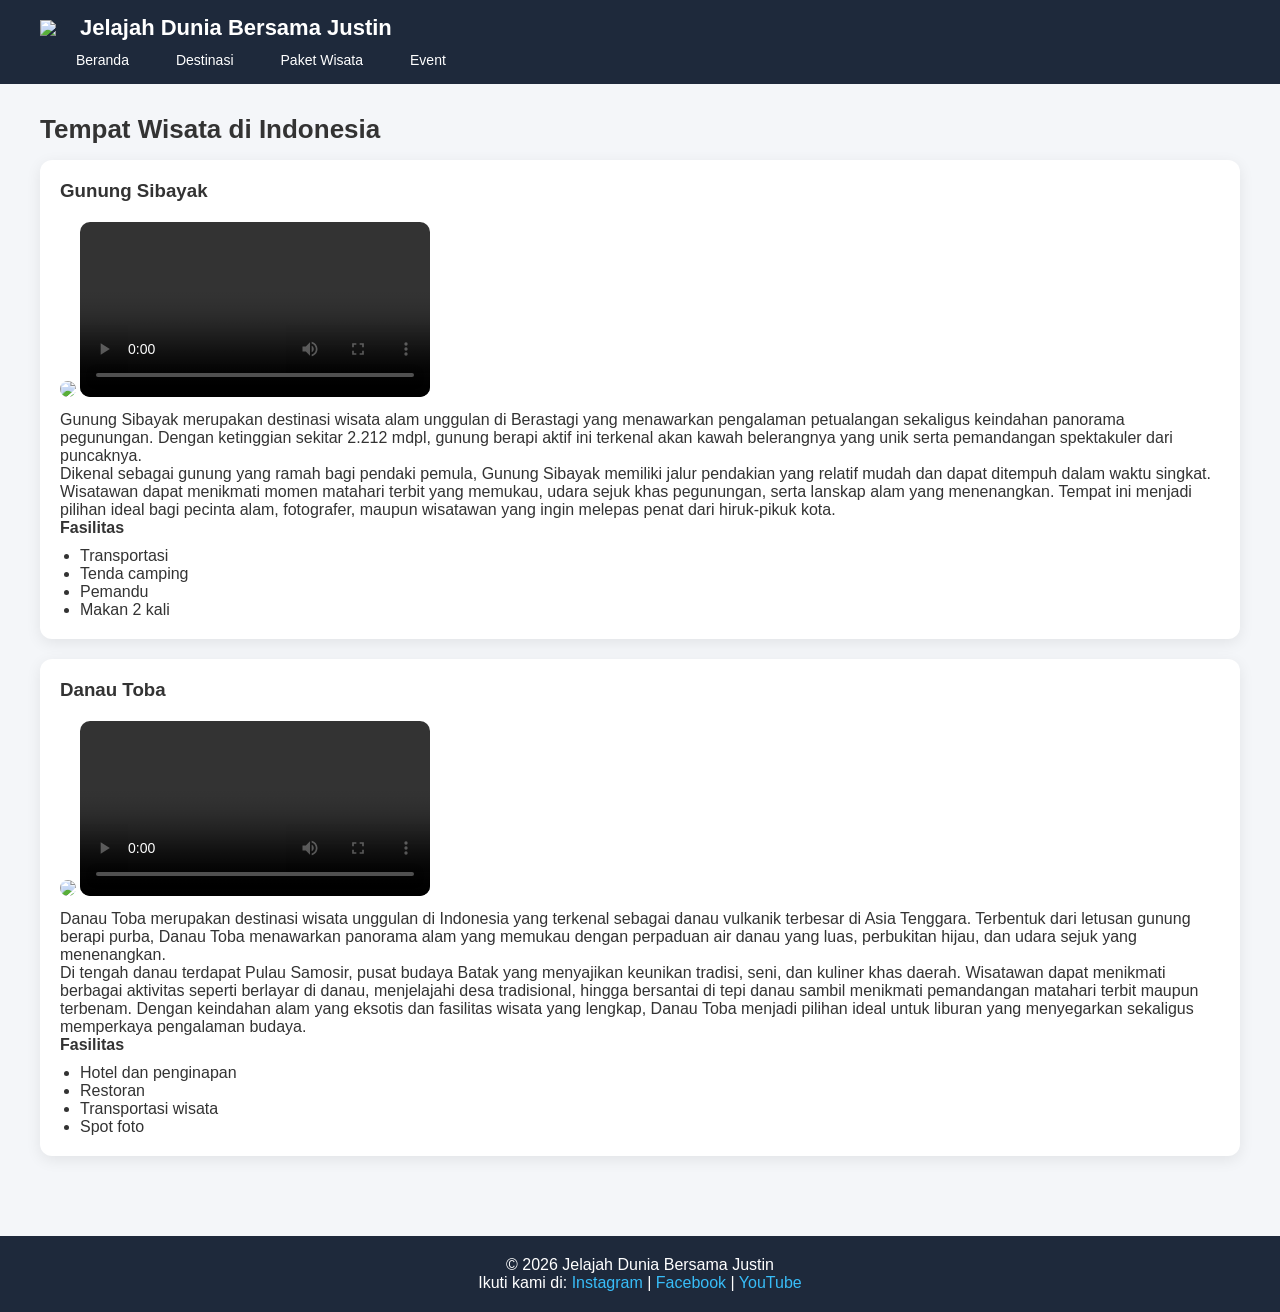
==== index.html @ f4c23b09 "first commit" ====
<!doctype html>
<html lang="id">

<head>
  <meta charset="UTF-8" />
  <title>Jelajah Dunia Bersama Justin</title>
  <link rel="icon" href="logosaya.jpg" />
  <link rel="stylesheet" href="style.css">
</head>

<body>
  <header>
    <div class="container">
      <h1><img src="logosaya.jpg" width="30" />Jelajah Dunia Bersama Justin</h1>
      <div class="button">
        <nav>
          <ul>
            <li><a href="index.html">Beranda</a></li>
            <li><a href="Destinasi.html">Destinasi</a></li>
            <li><a href="Paket Wisata.html">Paket Wisata</a></li>
            <li><a href="Event.html">Event</a></li>
          </ul>
      </div>
      </nav>
    </div>
  </header>
  <main>
    <h2>Tempat Wisata di Indonesia</h2>
    <article>
      <h3>Gunung Sibayak</h3>
      <img src="IPII.jpg" width="300" />
      <video controls width="300">
        <source src="Sibayak.mp4" type="video/mp4" />
      </video>
      <p>
        Gunung Sibayak merupakan destinasi wisata alam unggulan di Berastagi yang menawarkan pengalaman petualangan
        sekaligus keindahan panorama pegunungan. Dengan ketinggian sekitar 2.212 mdpl, gunung berapi aktif ini terkenal
        akan kawah belerangnya yang unik serta pemandangan spektakuler dari puncaknya.
      </p>
      <p>
        Dikenal sebagai gunung yang ramah bagi pendaki pemula, Gunung Sibayak memiliki jalur pendakian yang relatif
        mudah dan dapat ditempuh dalam waktu singkat. Wisatawan dapat menikmati momen matahari terbit yang memukau,
        udara sejuk khas pegunungan, serta lanskap alam yang menenangkan. Tempat ini menjadi pilihan ideal bagi pecinta
        alam, fotografer, maupun wisatawan yang ingin melepas penat dari hiruk-pikuk kota.
      </p>
      <h4>Fasilitas</h4>
      <ul>
        <li>Transportasi</li>
        <li>Tenda camping</li>
        <li>Pemandu</li>
        <li>Makan 2 kali</li>
      </ul>
    </article>

    <article>
      <h3>Danau Toba</h3>
      <img src="PPP.jpg" width="300" />
      <video controls width="300">
        <source src="Danau Toba.mp4" type="video/mp4" />
      </video>
      <p>
        Danau Toba merupakan destinasi wisata unggulan di Indonesia yang terkenal sebagai danau vulkanik terbesar di
        Asia Tenggara. Terbentuk dari letusan gunung berapi purba, Danau Toba menawarkan panorama alam yang memukau
        dengan perpaduan air danau yang luas, perbukitan hijau, dan udara sejuk yang menenangkan.
      </p>
      <p>
        Di tengah danau terdapat Pulau Samosir, pusat budaya Batak yang menyajikan keunikan tradisi, seni, dan kuliner
        khas daerah. Wisatawan dapat menikmati berbagai aktivitas seperti berlayar di danau, menjelajahi desa
        tradisional, hingga bersantai di tepi danau sambil menikmati pemandangan matahari terbit maupun terbenam.
        Dengan keindahan alam yang eksotis dan fasilitas wisata yang lengkap, Danau Toba menjadi pilihan ideal untuk
        liburan yang menyegarkan sekaligus memperkaya pengalaman budaya.
      </p>
      <h4>Fasilitas</h4>
      <ul>
        <li>Hotel dan penginapan</li>
        <li>Restoran</li>
        <li>Transportasi wisata</li>
        <li>Spot foto</li>
      </ul>
    </article>
  </main>
  <footer>
    <p>&copy; 2026 Jelajah Dunia Bersama Justin</p>
    <p>
      Ikuti kami di:
      <a href="#">Instagram</a> | <a href="#">Facebook</a> |
      <a href="#">YouTube</a>
    </p>
  </footer>
</body>

</html>
---- style.css ----
* {
  margin: 0;
  padding: 0;
  box-sizing: border-box;
}

body {
  font-family: 'Segoe UI', sans-serif;
  background-color: #f4f6f9;
  color: #333;
}

header {
  display: flex;
  justify-content: space-between;
  align-items: center;
  background: #1e293b;
  padding: 15px 40px;
  color: white;
}
 
header h1 {
  display: flex;
  align-items: center;
  gap: 10px;
  font-size: 22px;
}

nav ul {
  display: flex;
  gap: 15px;
  list-style: none;
}
 
nav ul li {
  list-style: none;
}
 
nav ul a {
  text-decoration: none;
  color: white;
  padding: 8px 16px;
  border-radius: 20px;
  transition: 0.3s;
  font-size: 14px;
}
 
nav ul a:hover {
  background-color: #38bdf8;
  color: black;
}

main, section {
  padding: 30px 40px;
}

h2 {
  margin-bottom: 15px;
  font-size: 26px;
}

article {
  background: white;
  border-radius: 12px;
  padding: 20px;
  margin-bottom: 20px;
  box-shadow: 0 4px 15px rgba(0,0,0,0.08);
  transition: 0.3s;
}
 
article:hover {
  transform: translateY(-5px);
}
 
article h3 {
  margin-bottom: 10px;
}

article img,
article video {
  border-radius: 10px;
  margin: 10px 0;
  width: 100%;
  max-width: 350px;
}

ul {
  padding-left: 20px;
  margin-top: 10px;
}

aside {
  background: white;
  margin: 30px 40px;
  padding: 20px;
  border-radius: 12px;
  box-shadow: 0 4px 15px rgba(0,0,0,0.08);
}

footer {
  text-align: center;
  padding: 20px;
  background: #1e293b;
  color: white;
  margin-top: 30px;
}
 
footer a {
  color: #38bdf8;
  text-decoration: none;
}
 
footer a:hover {
  text-decoration: underline;
}
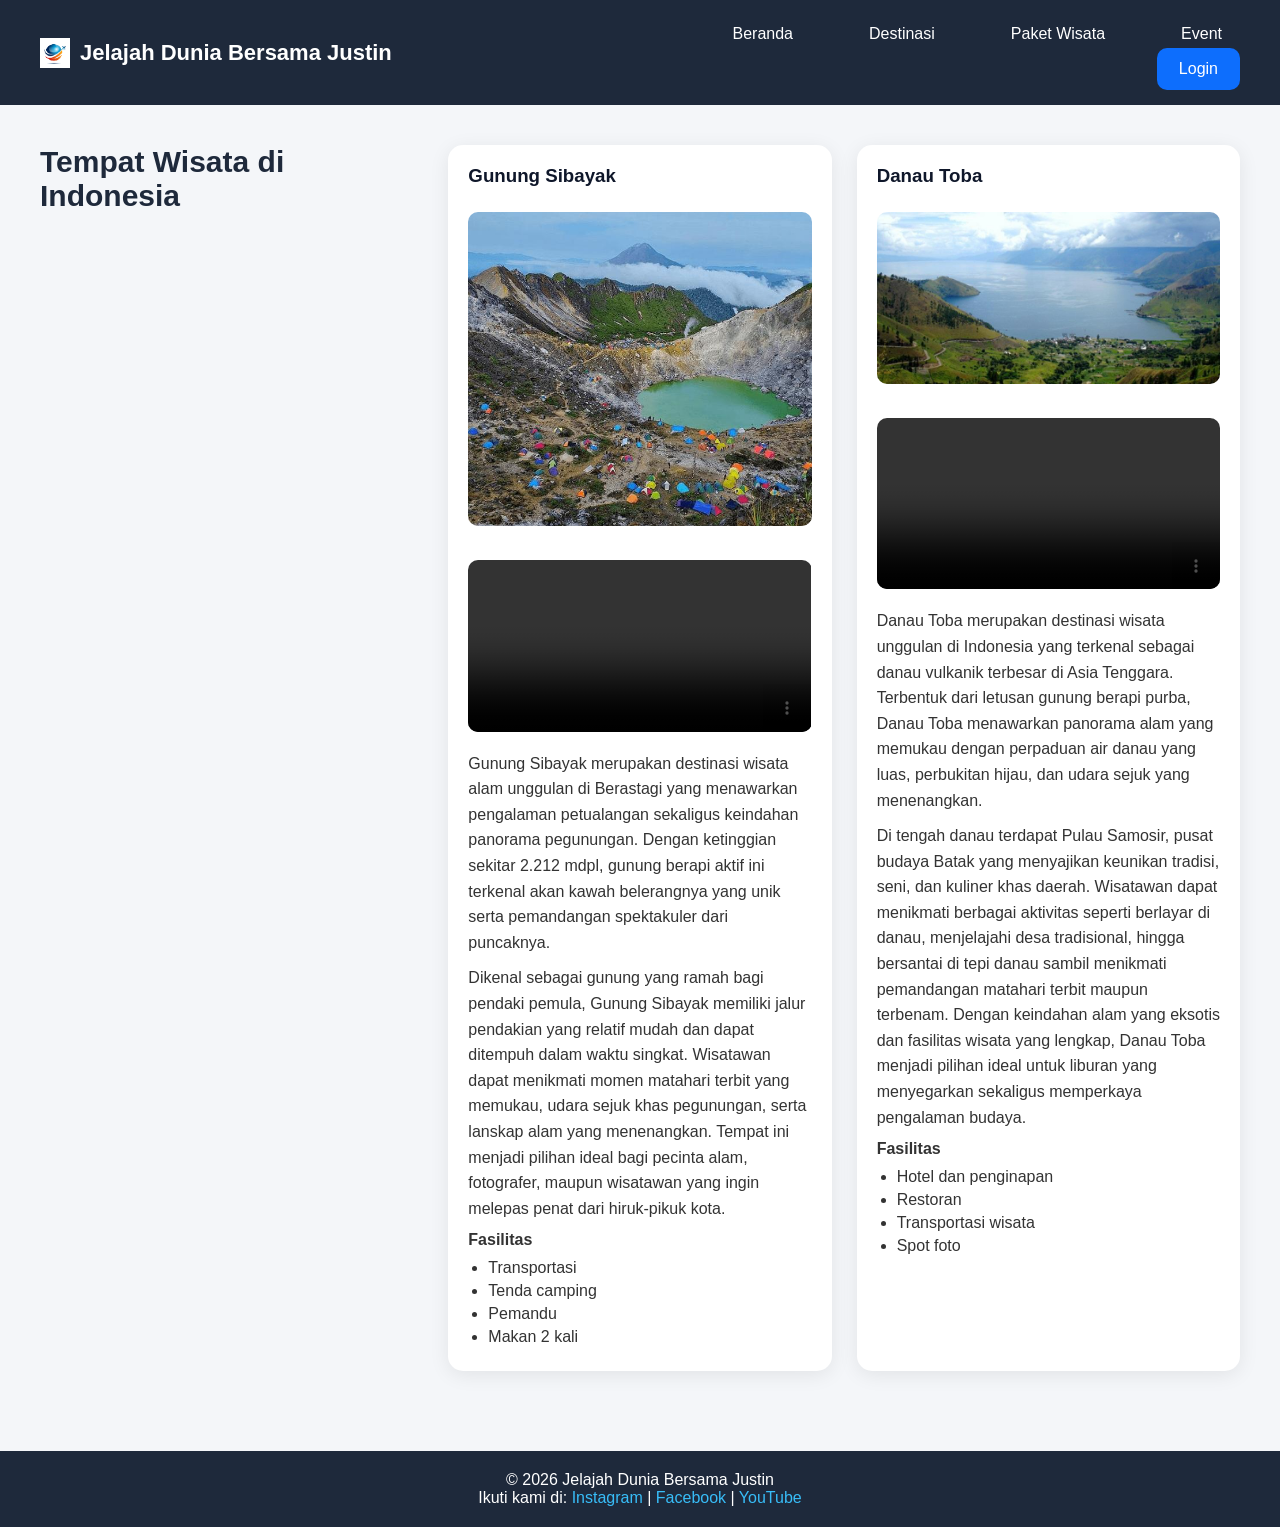
==== commit 7e2a7b07: "first commit" ====
--- a/index.html
+++ b/index.html
@@ -1,92 +1,121 @@
-<!doctype html>
-<html lang="id">
-
-<head>
-  <meta charset="UTF-8" />
-  <title>Jelajah Dunia Bersama Justin</title>
-  <link rel="icon" href="logosaya.jpg" />
-  <link rel="stylesheet" href="style.css">
-</head>
-
-<body>
-  <header>
-    <div class="container">
-      <h1><img src="logosaya.jpg" width="30" />Jelajah Dunia Bersama Justin</h1>
-      <div class="button">
-        <nav>
-          <ul>
-            <li><a href="index.html">Beranda</a></li>
-            <li><a href="Destinasi.html">Destinasi</a></li>
-            <li><a href="Paket Wisata.html">Paket Wisata</a></li>
-            <li><a href="Event.html">Event</a></li>
-          </ul>
-      </div>
-      </nav>
-    </div>
-  </header>
-  <main>
-    <h2>Tempat Wisata di Indonesia</h2>
-    <article>
-      <h3>Gunung Sibayak</h3>
-      <img src="IPII.jpg" width="300" />
-      <video controls width="300">
-        <source src="Sibayak.mp4" type="video/mp4" />
-      </video>
-      <p>
-        Gunung Sibayak merupakan destinasi wisata alam unggulan di Berastagi yang menawarkan pengalaman petualangan
-        sekaligus keindahan panorama pegunungan. Dengan ketinggian sekitar 2.212 mdpl, gunung berapi aktif ini terkenal
-        akan kawah belerangnya yang unik serta pemandangan spektakuler dari puncaknya.
-      </p>
-      <p>
-        Dikenal sebagai gunung yang ramah bagi pendaki pemula, Gunung Sibayak memiliki jalur pendakian yang relatif
-        mudah dan dapat ditempuh dalam waktu singkat. Wisatawan dapat menikmati momen matahari terbit yang memukau,
-        udara sejuk khas pegunungan, serta lanskap alam yang menenangkan. Tempat ini menjadi pilihan ideal bagi pecinta
-        alam, fotografer, maupun wisatawan yang ingin melepas penat dari hiruk-pikuk kota.
-      </p>
-      <h4>Fasilitas</h4>
-      <ul>
-        <li>Transportasi</li>
-        <li>Tenda camping</li>
-        <li>Pemandu</li>
-        <li>Makan 2 kali</li>
-      </ul>
-    </article>
-
-    <article>
-      <h3>Danau Toba</h3>
-      <img src="PPP.jpg" width="300" />
-      <video controls width="300">
-        <source src="Danau Toba.mp4" type="video/mp4" />
-      </video>
-      <p>
-        Danau Toba merupakan destinasi wisata unggulan di Indonesia yang terkenal sebagai danau vulkanik terbesar di
-        Asia Tenggara. Terbentuk dari letusan gunung berapi purba, Danau Toba menawarkan panorama alam yang memukau
-        dengan perpaduan air danau yang luas, perbukitan hijau, dan udara sejuk yang menenangkan.
-      </p>
-      <p>
-        Di tengah danau terdapat Pulau Samosir, pusat budaya Batak yang menyajikan keunikan tradisi, seni, dan kuliner
-        khas daerah. Wisatawan dapat menikmati berbagai aktivitas seperti berlayar di danau, menjelajahi desa
-        tradisional, hingga bersantai di tepi danau sambil menikmati pemandangan matahari terbit maupun terbenam.
-        Dengan keindahan alam yang eksotis dan fasilitas wisata yang lengkap, Danau Toba menjadi pilihan ideal untuk
-        liburan yang menyegarkan sekaligus memperkaya pengalaman budaya.
-      </p>
-      <h4>Fasilitas</h4>
-      <ul>
-        <li>Hotel dan penginapan</li>
-        <li>Restoran</li>
-        <li>Transportasi wisata</li>
-        <li>Spot foto</li>
-      </ul>
-    </article>
-  </main>
-  <footer>
-    <p>&copy; 2026 Jelajah Dunia Bersama Justin</p>
-    <p>
-      Ikuti kami di:
-      <a href="#">Instagram</a> | <a href="#">Facebook</a> |
-      <a href="#">YouTube</a>
-    </p>
-  </footer>
-</body>
-
+<!doctype html>
+<html lang="id">
+
+<head>
+  <meta charset="UTF-8" />
+  <title>Jelajah Dunia Bersama Justin</title>
+  <link rel="icon" href="assets/logosaya.jpg" />
+  <link rel="stylesheet" href="style.css">
+</head>
+
+<body>
+  <header>
+    <div class="container">
+      <h1><img src="assets/logosaya.jpg" width="30" />Jelajah Dunia Bersama Justin</h1>
+      <div class="button">
+        <nav>
+          <ul>
+            <li><a href="index.html">Beranda</a></li>
+            <li><a href="Destinasi.html">Destinasi</a></li>
+            <li><a href="Paket Wisata.html">Paket Wisata</a></li>
+            <li><a href="Event.html">Event</a></li>
+          </ul>
+        </nav>
+        <button id="loginBtn" class="login-btn">Login</button>
+      </div>
+    </div>
+  </header>
+  <main>
+    <h2>Tempat Wisata di Indonesia</h2>
+    <article>
+      <h3>Gunung Sibayak</h3>
+      <img src="assets/IPII.jpg" width="300" />
+      <video controls width="300">
+        <source src="assets/Sibayak.mp4" type="video/mp4" />
+      </video>
+      <p>
+        Gunung Sibayak merupakan destinasi wisata alam unggulan di Berastagi yang menawarkan pengalaman petualangan
+        sekaligus keindahan panorama pegunungan. Dengan ketinggian sekitar 2.212 mdpl, gunung berapi aktif ini terkenal
+        akan kawah belerangnya yang unik serta pemandangan spektakuler dari puncaknya.
+      </p>
+      <p>
+        Dikenal sebagai gunung yang ramah bagi pendaki pemula, Gunung Sibayak memiliki jalur pendakian yang relatif
+        mudah dan dapat ditempuh dalam waktu singkat. Wisatawan dapat menikmati momen matahari terbit yang memukau,
+        udara sejuk khas pegunungan, serta lanskap alam yang menenangkan. Tempat ini menjadi pilihan ideal bagi pecinta
+        alam, fotografer, maupun wisatawan yang ingin melepas penat dari hiruk-pikuk kota.
+      </p>
+      <h4>Fasilitas</h4>
+      <ul>
+        <li>Transportasi</li>
+        <li>Tenda camping</li>
+        <li>Pemandu</li>
+        <li>Makan 2 kali</li>
+      </ul>
+    </article>
+
+    <article>
+      <h3>Danau Toba</h3>
+      <img src="assets/PPP.jpg" width="300" />
+      <video controls width="300">
+        <source src="assets/Danau Toba.mp4" type="video/mp4" />
+      </video>
+      <p>
+        Danau Toba merupakan destinasi wisata unggulan di Indonesia yang terkenal sebagai danau vulkanik terbesar di
+        Asia Tenggara. Terbentuk dari letusan gunung berapi purba, Danau Toba menawarkan panorama alam yang memukau
+        dengan perpaduan air danau yang luas, perbukitan hijau, dan udara sejuk yang menenangkan.
+      </p>
+      <p>
+        Di tengah danau terdapat Pulau Samosir, pusat budaya Batak yang menyajikan keunikan tradisi, seni, dan kuliner
+        khas daerah. Wisatawan dapat menikmati berbagai aktivitas seperti berlayar di danau, menjelajahi desa
+        tradisional, hingga bersantai di tepi danau sambil menikmati pemandangan matahari terbit maupun terbenam.
+        Dengan keindahan alam yang eksotis dan fasilitas wisata yang lengkap, Danau Toba menjadi pilihan ideal untuk
+        liburan yang menyegarkan sekaligus memperkaya pengalaman budaya.
+      </p>
+      <h4>Fasilitas</h4>
+      <ul>
+        <li>Hotel dan penginapan</li>
+        <li>Restoran</li>
+        <li>Transportasi wisata</li>
+        <li>Spot foto</li>
+      </ul>
+    </article>
+  </main>
+  <footer>
+    <p>&copy; 2026 Jelajah Dunia Bersama Justin</p>
+    <p>
+      Ikuti kami di:
+      <a href="#">Instagram</a> | <a href="#">Facebook</a> |
+      <a href="#">YouTube</a>
+    </p>
+  </footer>
+  <!-- Popup Login -->
+<div id="loginModal" class="modal">
+
+  <div class="modal-content">
+
+    <span class="close">&times;</span>
+
+    <h2>Login</h2>
+
+    <form>
+
+      <label>Username</label>
+      <input type="text" placeholder="Masukkan username" required>
+
+      <label>Password</label>
+      <input type="password" placeholder="Masukkan password" required>
+
+      <button type="submit" class="submit-btn">
+        Masuk
+      </button>
+
+    </form>
+
+  </div>
+
+</div>
+
+<script src="script.js"></script>
+</body>
+
 </html>
--- a/style.css
+++ b/style.css
@@ -1,115 +1,315 @@
-* {
-  margin: 0;
-  padding: 0;
-  box-sizing: border-box;
-}
-
-body {
-  font-family: 'Segoe UI', sans-serif;
-  background-color: #f4f6f9;
-  color: #333;
-}
-
-header {
-  display: flex;
-  justify-content: space-between;
-  align-items: center;
-  background: #1e293b;
-  padding: 15px 40px;
-  color: white;
-}
- 
-header h1 {
-  display: flex;
-  align-items: center;
-  gap: 10px;
-  font-size: 22px;
-}
-
-nav ul {
-  display: flex;
-  gap: 15px;
-  list-style: none;
-}
- 
-nav ul li {
-  list-style: none;
-}
- 
-nav ul a {
-  text-decoration: none;
-  color: white;
-  padding: 8px 16px;
-  border-radius: 20px;
-  transition: 0.3s;
-  font-size: 14px;
-}
- 
-nav ul a:hover {
-  background-color: #38bdf8;
-  color: black;
-}
-
-main, section {
-  padding: 30px 40px;
-}
-
-h2 {
-  margin-bottom: 15px;
-  font-size: 26px;
-}
-
-article {
-  background: white;
-  border-radius: 12px;
-  padding: 20px;
-  margin-bottom: 20px;
-  box-shadow: 0 4px 15px rgba(0,0,0,0.08);
-  transition: 0.3s;
-}
- 
-article:hover {
-  transform: translateY(-5px);
-}
- 
-article h3 {
-  margin-bottom: 10px;
-}
-
-article img,
-article video {
-  border-radius: 10px;
-  margin: 10px 0;
-  width: 100%;
-  max-width: 350px;
-}
-
-ul {
-  padding-left: 20px;
-  margin-top: 10px;
-}
-
-aside {
-  background: white;
-  margin: 30px 40px;
-  padding: 20px;
-  border-radius: 12px;
-  box-shadow: 0 4px 15px rgba(0,0,0,0.08);
-}
-
-footer {
-  text-align: center;
-  padding: 20px;
-  background: #1e293b;
-  color: white;
-  margin-top: 30px;
-}
- 
-footer a {
-  color: #38bdf8;
-  text-decoration: none;
-}
- 
-footer a:hover {
-  text-decoration: underline;
+* {
+    margin: 0;
+    padding: 0;
+    box-sizing: border-box;
+}
+
+body {
+    font-family: 'Segoe UI', sans-serif;
+    background-color: #f4f6f9;
+    color: #333;
+}
+
+header {
+    background: #1e293b;
+    color: white;
+    position: sticky;
+    top: 0;
+    z-index: 1000;
+    padding: 15px 0;
+}
+header h1 {
+    display: flex;
+    align-items: center;
+    gap: 10px;
+    font-size: 22px;
+}
+
+nav{
+    flex: 1;
+    display: flex;
+    justify-content: left;
+}
+
+nav ul{
+    display: flex;
+    gap: 40px;
+    list-style: none;
+}
+
+nav ul a{
+    text-decoration: none;
+    color: white;
+    padding: 10px 18px;
+    border-radius: 20px;
+    transition: 0.3s;
+}
+
+nav ul a:hover{
+    background: #38bdf8;
+    color: black;
+}
+
+main,
+section {
+    padding: 40px;
+}
+
+h2 {
+    margin-bottom: 25px;
+    font-size: 30px;
+    color: #1e293b;
+}
+
+main,
+section {
+    display: grid;
+    grid-template-columns: repeat(auto-fit, minmax(320px, 1fr));
+    gap: 25px;
+}
+
+article {
+    background: white;
+    border-radius: 15px;
+    padding: 20px;
+    box-shadow: 0 4px 20px rgba(0, 0, 0, 0.08);
+    transition: all 0.4s ease;
+    overflow: hidden;
+    animation: muncul 1s ease;
+}
+
+article:hover {
+    transform: translateY(-10px);
+    box-shadow: 0 8px 25px rgba(0, 0, 0, 0.15);
+}
+
+article img,
+article video {
+    width: 100%;
+    border-radius: 10px;
+    margin: 15px 0;
+    transition: 0.4s;
+}
+
+article img:hover,
+article video:hover {
+    transform: scale(1.03);
+}
+
+article h3 {
+    margin-bottom: 10px;
+    color: #0f172a;
+}
+
+article p {
+    margin-bottom: 10px;
+    line-height: 1.6;
+}
+
+ul {
+    padding-left: 20px;
+    margin-top: 10px;
+}
+
+li {
+    margin-bottom: 5px;
+}
+
+aside {
+    background: white;
+    margin: 40px;
+    padding: 25px;
+    border-radius: 15px;
+    box-shadow: 0 4px 20px rgba(0, 0, 0, 0.08);
+    animation: muncul 1s ease;
+}
+
+footer {
+    text-align: center;
+    padding: 20px;
+    background: #1e293b;
+    color: white;
+    margin-top: 40px;
+}
+
+footer a {
+    color: #38bdf8;
+    text-decoration: none;
+}
+
+footer a:hover {
+    text-decoration: underline;
+}
+
+.container{
+    max-width: 1400px;
+    margin: auto;
+    display: flex;
+    align-items: center;
+    justify-content: space-between;
+    padding: 0 40px;
+}
+
+.login-btn {
+    background: #0d6efd;
+    color: white;
+    border: none;
+    padding: 12px 22px;
+    border-radius: 10px;
+    font-size: 16px;
+    cursor: pointer;
+    transition: 0.3s;
+    float: right;
+}
+
+.login-btn:hover {
+    transform: translateY(-3px);
+    background: #0b5ed7;
+}
+
+.modal{
+    display: none;
+    position: fixed;
+    top: 0;
+    left: 0;
+    width: 100%;
+    height: 100%;
+    z-index: 2000;
+    background: rgba(0,0,0,0.25);
+    backdrop-filter: blur(10px);
+    -webkit-backdrop-filter: blur(10px);
+    animation: fadeIn .3s ease;
+}
+
+.modal-content {
+    background: white;
+    width: 350px;
+    margin: 10% auto;
+    padding: 25px;
+    border-radius: 12px;
+    position: relative;
+}
+
+.close {
+    position: absolute;
+    right: 20px;
+    top: 10px;
+    font-size: 28px;
+    cursor: pointer;
+}
+
+.modal-content form {
+    display: flex;
+    flex-direction: column;
+}
+
+.modal-content input {
+    margin: 8px 0 16px;
+    padding: 10px;
+    border: 1px solid #ccc;
+    border-radius: 6px;
+}
+
+.submit-btn {
+    background: green;
+    color: white;
+    border: none;
+    padding: 10px;
+    border-radius: 8px;
+    cursor: pointer;
+}
+
+.submit-btn:hover {
+    background: darkgreen;
+}
+
+.modal-content {
+    background: white;
+    width: 350px;
+    margin: 10% auto;
+    padding: 25px;
+    border-radius: 12px;
+    position: relative;
+
+    animation: popupAnimation 0.4s ease;
+}
+
+@keyframes popupAnimation {
+
+    from {
+        opacity: 0;
+        transform: translateY(-30px) scale(0.8);
+    }
+
+    to {
+        opacity: 1;
+        transform: translateY(0) scale(1);
+    }
+
+}
+
+.modal {
+    display: none;
+    position: fixed;
+    z-index: 1000;
+
+    left: 0;
+    top: 0;
+
+    width: 100%;
+    height: 100%;
+
+    background: rgba(0, 0, 0, 0.5);
+
+    backdrop-filter: blur(5px);
+
+    animation: fadeIn 0.3s ease;
+}
+
+@keyframes fadeIn {
+
+    from {
+        opacity: 0;
+    }
+
+    to {
+        opacity: 1;
+    }
+
+}
+
+@keyframes muncul {
+    from {
+        opacity: 0;
+        transform: translateY(30px);
+    }
+
+    to {
+        opacity: 1;
+        transform: translateY(0);
+    }
+}
+
+@media (max-width: 768px) {
+
+    header {
+        flex-direction: column;
+        gap: 15px;
+        text-align: center;
+    }
+
+    nav ul {
+        flex-wrap: wrap;
+        justify-content: center;
+    }
+
+    main,
+    section {
+        grid-template-columns: 1fr;
+        padding: 20px;
+    }
+
+    aside {
+        margin: 20px;
+    }
 }
